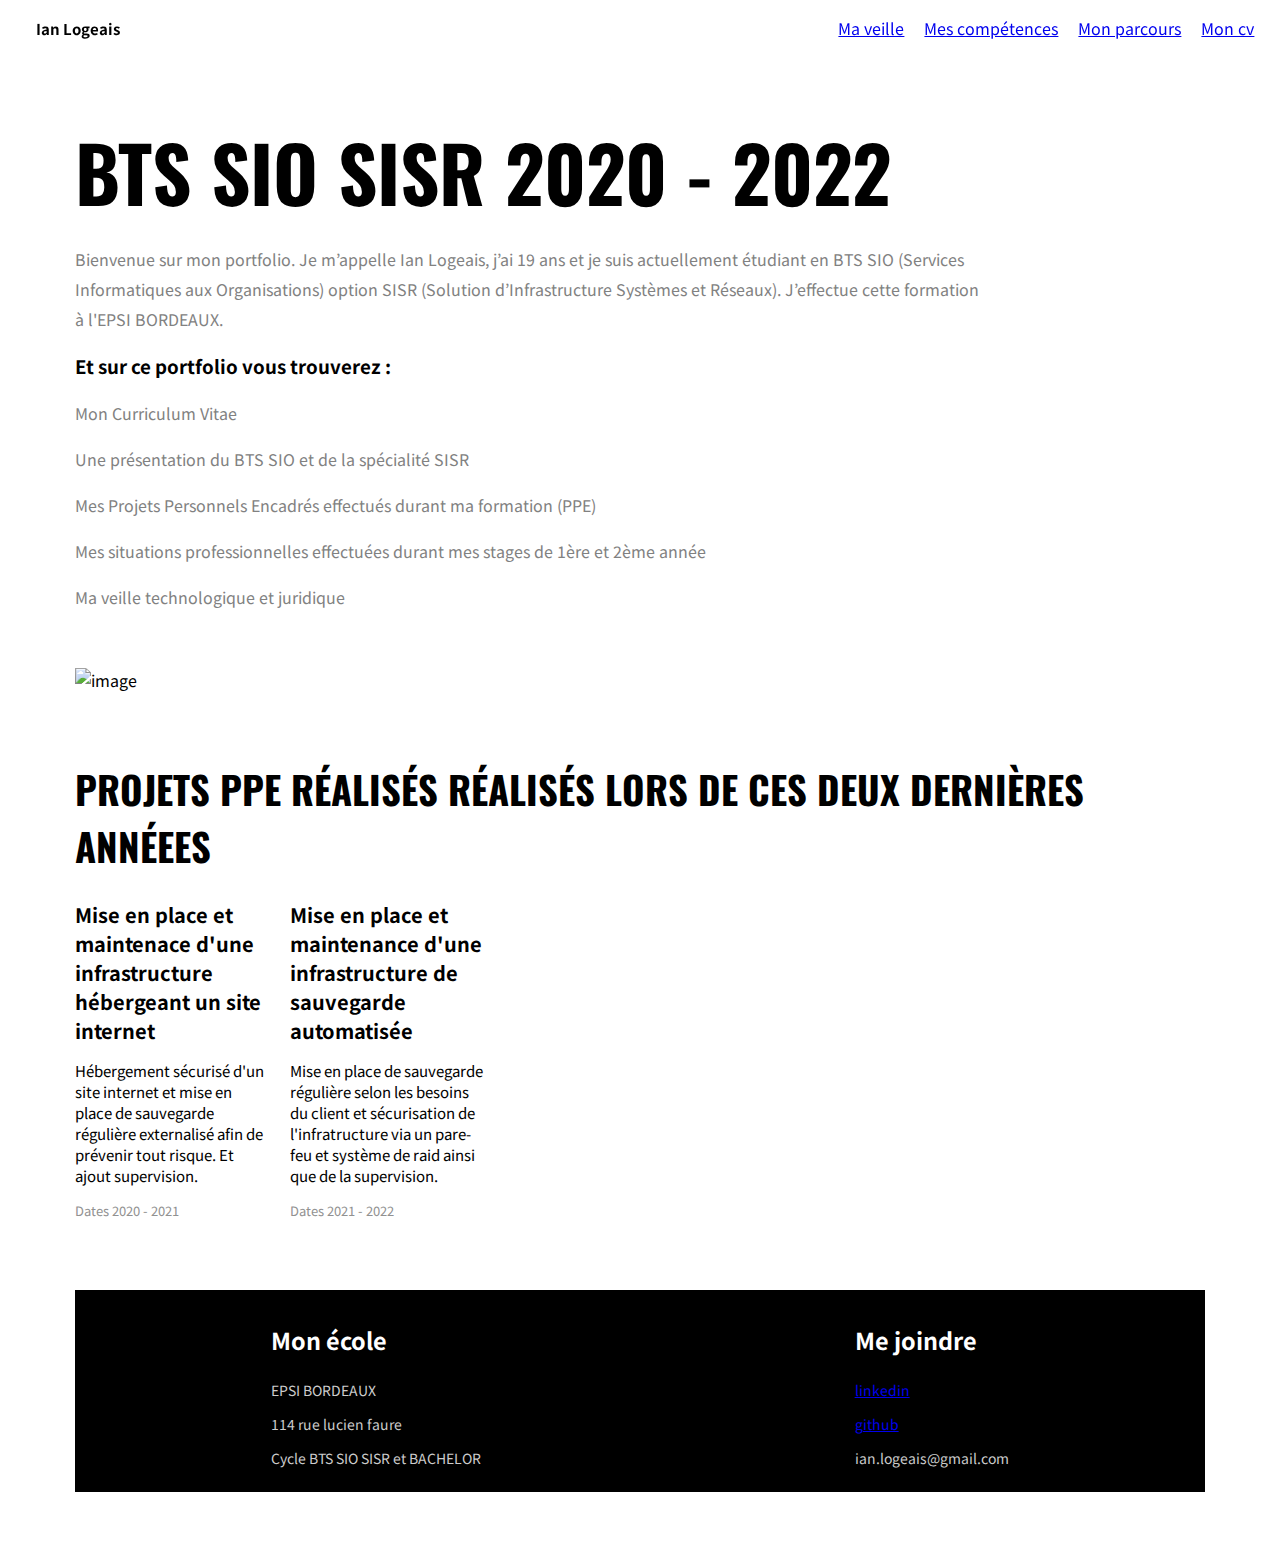
==== index.html @ 73c7ef36 "update cv" ====
<html lang="fr">
<head>
    <meta charset="UTF-8" />
    <meta http-equiv="X-UA-Compatible" content="IE=edge" />
    <meta name="viewport" content="width=device-width, initial-scale=1.0" />
    <link rel="stylesheet" href="/static/styles/style.css" />
    <title>
        Ian LOGEAIS portfolio
    </title>
</head>
<body>
<nav>
    <div class="profile">
        <h1>Ian Logeais</h1>
    </div>

    <ul>
        <li><a href="/static/veille.html">Ma veille</a></li>
        <li><a href="/static/competence.html">Mes compétences</a></li>
        <li><a href="/static/parcours.html">Mon parcours</a></li>
        <li><a href="/static/cv.html">Mon cv</a></li>
    </ul>
</nav>

<section class="page-content">
    <header>
        <h1>BTS SIO SISR 2020 - 2022</h1>
        <p>
            Bienvenue sur mon portfolio.

    Je m’appelle Ian Logeais, j’ai 19 ans et je suis actuellement étudiant en BTS SIO (Services Informatiques aux Organisations) option SISR (Solution d’Infrastructure Systèmes et Réseaux). J’effectue cette formation à l'EPSI BORDEAUX. 
</p>
    <h3>Et sur ce portfolio vous trouverez :</h3>
    </p>
    <p>
    Mon Curriculum Vitae   
    </p>

    <p>
    Une présentation du BTS SIO et de la spécialité SISR
    </p>
    <p>
    Mes Projets Personnels Encadrés effectués durant ma formation (PPE)
    </p>
    <p>
    Mes situations professionnelles effectuées durant mes stages de 1ère et 2ème année
    </p>
    <p>
    Ma veille technologique et juridique
    </p>

        </p>
    </header>

    <section class="presentation-image">
        <img src="https://i.ibb.co/RbGysWw/main-image.jpg" alt="image" />
    </section>

    <section class="projects-section">
        <h1>Projets PPE réalisés réalisés lors de ces deux dernières annéees</h1>
        <div class="projects">
            <div class="project">
                <h4>Mise en place et maintenace d'une infrastructure hébergeant un site internet</h4>
                <p class="description">
                    Hébergement sécurisé d'un site internet et mise en place de sauvegarde régulière externalisé afin de prévenir tout risque. Et ajout supervision.
                </p>
                <p class="dates">Dates 2020 - 2021</p>
            </div>
            <div class="project">
                <h4>Mise en place et maintenance d'une infrastructure de sauvegarde automatisée</h4>
                <p class="description">
                    Mise en place de sauvegarde régulière selon les besoins du client et sécurisation de l'infratructure via un pare-feu et système de raid ainsi que de la supervision.
                </p>
                <p class="dates">Dates 2021 - 2022</p>
            </div>
        </div>
</section>

<footer>
    <div class="colonne">
        <h3>Mon école</h3>
        <p>EPSI BORDEAUX</p>
        <p>114 rue lucien faure</p>
        <p>Cycle BTS SIO SISR et BACHELOR</p>
    </div>
 
    <div class="colonne">
        <h3>Me joindre</h3>
        <p><a href="https://www.linkedin.com/in/ian-logeais-9b545a209/">linkedin</a></p>
        <p><a href="https://github.com/ianlogeais">github</a></p>
        <p>ian.logeais@gmail.com</p>
    </div>
</footer>
</section>
</body>
---- static/styles/style.css ----
@import url('https://fonts.googleapis.com/css2?family=Noto+Sans+JP:wght@300;400&family=Oswald:wght@300&display=swap');

body {
    font-family: 'Noto Sans JP', sans-serif;
    padding: 0 2%;
    margin: 0;
}

nav {
    display: flex;
    flex-wrap: wrap;
    justify-content: space-between;
    align-items: center;
    background-color: white;
    position: sticky;
    top: 0;
    list-style-type: none;
    color: black;
}
nav .profile {
    display: flex;
    align-items: center;
}
nav .profile img {
    width: 40px;
    height: 40px;
    border-radius: 50%;
}
nav .profile h1 {
    margin-left: 10px;
    font-size: 15px;
}
nav ul {
    display: flex;
    list-style-type: none;
}
nav ul li {
    margin-left: 20px;
    cursor: pointer;
    border-bottom: 1px solid #fff;
}


li {
    color: black;
}

nav ul li:hover {
    border-bottom-color: #000;
    color: #000;
}

h4 {
    font-size: 20px;
}
.page-content {
    margin: 4%;
}
.page-content header {
    margin-top: 5%;
    max-width: 80%;
}
.page-content header h1 {
    margin: 0;
    text-transform: uppercase;
    font-family: 'Oswald', sans-serif;
    font-size: 6vw;
}
.page-content header p {
    line-height: 30px;
    color: #818181;
}
.page-content header button {
    background-color: inherit;
    border: none;
    outline: none;
    padding: 0;
    font-size: 15px;
    font-weight: bold;
    padding-bottom: 5px;
    border-bottom: 1px solid #ccc;
    cursor: pointer;
}
.page-content header button:hover {
    color: #ccc;
    border-bottom-color: #000;
}
.page-content .presentation-image {
    margin-top: 5%;
}
.page-content .presentation-image img {
    max-width: 100%;
    height: auto;
}

.page-content .projects-section {
    margin-top: 6%;
}
.page-content .projects-section h1 {
    font-family: 'Oswald', sans-serif;
    text-transform: uppercase;
    font-size: 3vw;
}
.page-content .projects-section .projects {
    display: flex;
    flex-wrap: wrap;
}
.page-content .projects-section .project {
    margin-right: 20px;
    max-width: 195px;
}
.page-content .projects-section .project h4 {
    margin: 0;
}
.page-content .projects-section .project .description {
    font-size: 15px;
}
.page-content .projects-section .project .dates {
    font-size: 13px;
    color: rgb(145, 145, 145);
}

footer {
    margin-top: 5%;
    display: flex;
    flex-wrap: wrap;
    justify-content: space-around;
    padding: 10px;
    background-color: #000;
    color: white;
    font-size: 20px;
}
footer .colonne p {
    font-size: 14px !important;
    color: #ccc;
    cursor: pointer;
}


footer .colonne p:hover {
    color: #fff;
}

@media screen and (max-width: 700px) {
    nav {
        justify-content: center;
    }
    nav ul {
        display: none;
    }

    .page-content header {
        margin-top: 10%;
        max-width: 100%;
    }
    .page-content .projects-section {
        margin-top: 15%;
    }
    .page-content .projects-section h1 {
        font-size: 1.5em;
    }
    .page-content .projects-section .project {
        margin-right: 0;
        margin-bottom: 20px;
        max-width: 100%;
    }
    .page-content .projects-section .project .description {
        font-size: 13px;
    }

    footer {
        justify-content: flex-start;
    }
    footer .column {
        width: 80%;
    }
}

@keyframes tonext {
    75% {
      left: 0;
    }
    95% {
      left: 100%;
    }
    98% {
      left: 100%;
    }
    99% {
      left: 0;
    }
  }
  
  @keyframes tostart {
    75% {
      left: 0;
    }
    95% {
      left: -300%;
    }
    98% {
      left: -300%;
    }
    99% {
      left: 0;
    }
  }
  
  @keyframes snap {
    96% {
      scroll-snap-align: center;
    }
    97% {
      scroll-snap-align: none;
    }
    99% {
      scroll-snap-align: none;
    }
    100% {
      scroll-snap-align: center;
    }
  }
  

  
  * {
    box-sizing: border-box;
    scrollbar-color: transparent transparent; /* thumb and track color */
    scrollbar-width: 0px;
  }
  
  *::-webkit-scrollbar {
    width: 0;
  }
  
  *::-webkit-scrollbar-track {
    background: transparent;
  }
  
  *::-webkit-scrollbar-thumb {
    background: transparent;
    border: none;
  }
  
  * {
    -ms-overflow-style: none;
  }
  
  ol, li {
    list-style: none;
    margin: 0;
    padding: 0;
  }
  
  .carousel {
    position: relative;
    padding-top: 75%;
    filter: drop-shadow(0 0 10px #0003);
    perspective: 100px;
    margin-top: 50px;
  }
  
  .carousel__viewport {
    position: absolute;
    top: 0;
    right: 0;
    bottom: 0;
    left: 0;
    display: flex;
    overflow-x: scroll;
    counter-reset: item;
    scroll-behavior: smooth;
    scroll-snap-type: x mandatory;
  }
  
  .carousel__slide {
    position: relative;
    flex: 0 0 100%;
    width: 100%;
    background-color: #f99;
    counter-increment: item;
  }
  
  .carousel__slide:nth-child(even) {
    background-color: #99f;
  }
  
  .carousel__slide:before {
    content: counter(item);
    position: absolute;
    top: 50%;
    left: 50%;
    transform: translate3d(-50%,-40%,70px);
    color: #fff;
    font-size: 2em;
  }
  
  .carousel__snapper {
    position: absolute;
    top: 0;
    left: 0;
    width: 100%;
    height: 100%;
    scroll-snap-align: center;
  }
  
  @media (hover: hover) {
    .carousel__snapper {
      animation-name: tonext, snap;
      animation-timing-function: ease;
      animation-duration: 4s;
      animation-iteration-count: infinite;
    }
  
    .carousel__slide:last-child .carousel__snapper {
      animation-name: tostart, snap;
    }
  }
  
  @media (prefers-reduced-motion: reduce) {
    .carousel__snapper {
      animation-name: none;
    }
  }
  
  .carousel:hover .carousel__snapper,
  .carousel:focus-within .carousel__snapper {
    animation-name: none;
  }
  
  .carousel__navigation {
    position: absolute;
    right: 0;
    bottom: 0;
    left: 0;
    text-align: center;
  }
  
  .carousel__navigation-list,
  .carousel__navigation-item {
    display: inline-block;
  }
  
  .carousel__navigation-button {
    display: inline-block;
    width: 1.5rem;
    height: 1.5rem;
    background-color: #333;
    background-clip: content-box;
    border: 0.25rem solid transparent;
    border-radius: 50%;
    font-size: 0;
    transition: transform 0.1s;
  }
  
  .carousel::before,
  .carousel::after,
  .carousel__prev,
  .carousel__next {
    position: absolute;
    top: 0;
    margin-top: 37.5%;
    width: 4rem;
    height: 4rem;
    transform: translateY(-50%);
    border-radius: 50%;
    font-size: 0;
    outline: 0;
  }
  
  .carousel::before,
  .carousel__prev {
    left: -1rem;
  }
  
  .carousel::after,
  .carousel__next {
    right: -1rem;
  }
  
  .carousel::before,
  .carousel::after {
    content: '';
    z-index: 1;
    background-color: #333;
    background-size: 1.5rem 1.5rem;
    background-repeat: no-repeat;
    background-position: center center;
    color: #fff;
    font-size: 2.5rem;
    line-height: 4rem;
    text-align: center;
    pointer-events: none;
  }
  
  .carousel::before {
    background-image: url("data:image/svg+xml,%3Csvg viewBox='0 0 100 100' xmlns='http://www.w3.org/2000/svg'%3E%3Cpolygon points='0,50 80,100 80,0' fill='%23fff'/%3E%3C/svg%3E");
  }
  
  .carousel::after {
    background-image: url("data:image/svg+xml,%3Csvg viewBox='0 0 100 100' xmlns='http://www.w3.org/2000/svg'%3E%3Cpolygon points='100,50 20,100 20,0' fill='%23fff'/%3E%3C/svg%3E");
  }
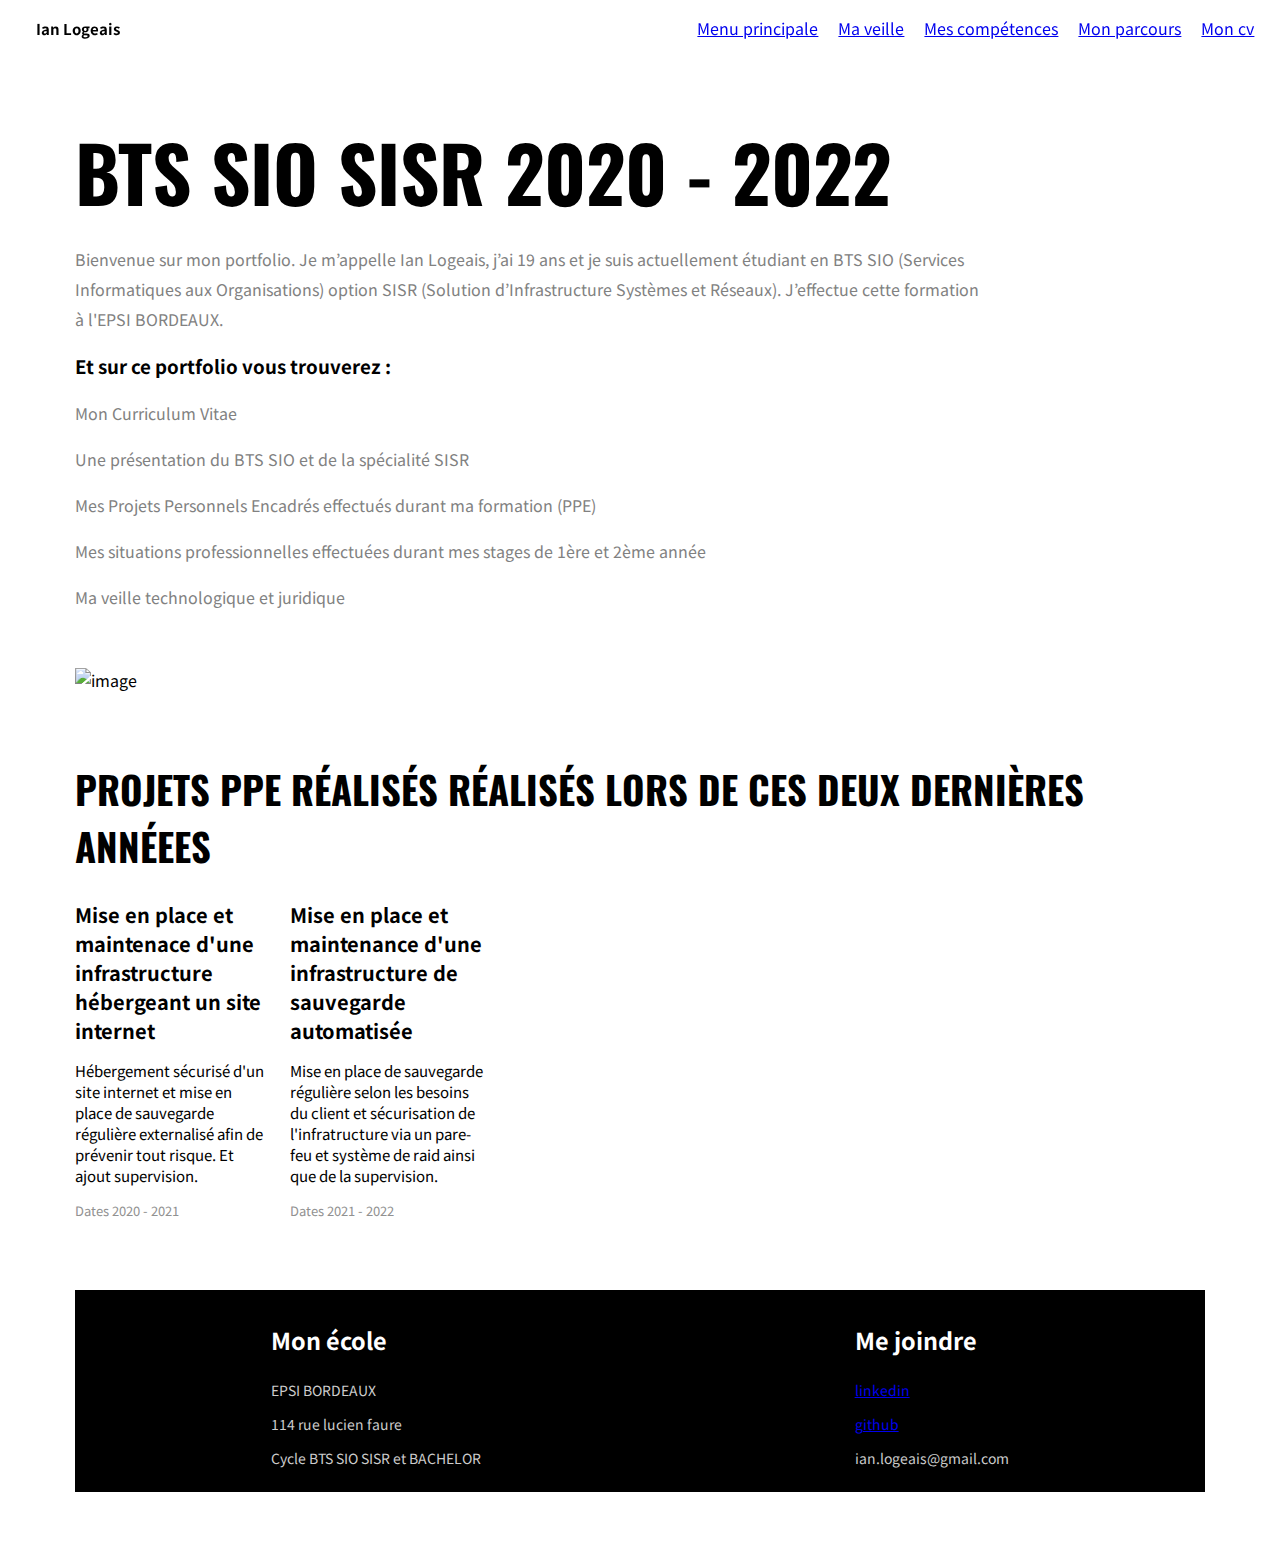
==== commit e526d16e: "Premier commit" ====
--- a/index.html
+++ b/index.html
@@ -15,6 +15,7 @@
     </div>
 
     <ul>
+        <li><a href="index.html">Menu principale</a></li>
         <li><a href="/static/veille.html">Ma veille</a></li>
         <li><a href="/static/competence.html">Mes compétences</a></li>
         <li><a href="/static/parcours.html">Mon parcours</a></li>
--- a/static/styles/style.css
+++ b/static/styles/style.css
@@ -219,185 +219,4 @@
     100% {
       scroll-snap-align: center;
     }
-  }
-  
-
-  
-  * {
-    box-sizing: border-box;
-    scrollbar-color: transparent transparent; /* thumb and track color */
-    scrollbar-width: 0px;
-  }
-  
-  *::-webkit-scrollbar {
-    width: 0;
-  }
-  
-  *::-webkit-scrollbar-track {
-    background: transparent;
-  }
-  
-  *::-webkit-scrollbar-thumb {
-    background: transparent;
-    border: none;
-  }
-  
-  * {
-    -ms-overflow-style: none;
-  }
-  
-  ol, li {
-    list-style: none;
-    margin: 0;
-    padding: 0;
-  }
-  
-  .carousel {
-    position: relative;
-    padding-top: 75%;
-    filter: drop-shadow(0 0 10px #0003);
-    perspective: 100px;
-    margin-top: 50px;
-  }
-  
-  .carousel__viewport {
-    position: absolute;
-    top: 0;
-    right: 0;
-    bottom: 0;
-    left: 0;
-    display: flex;
-    overflow-x: scroll;
-    counter-reset: item;
-    scroll-behavior: smooth;
-    scroll-snap-type: x mandatory;
-  }
-  
-  .carousel__slide {
-    position: relative;
-    flex: 0 0 100%;
-    width: 100%;
-    background-color: #f99;
-    counter-increment: item;
-  }
-  
-  .carousel__slide:nth-child(even) {
-    background-color: #99f;
-  }
-  
-  .carousel__slide:before {
-    content: counter(item);
-    position: absolute;
-    top: 50%;
-    left: 50%;
-    transform: translate3d(-50%,-40%,70px);
-    color: #fff;
-    font-size: 2em;
-  }
-  
-  .carousel__snapper {
-    position: absolute;
-    top: 0;
-    left: 0;
-    width: 100%;
-    height: 100%;
-    scroll-snap-align: center;
-  }
-  
-  @media (hover: hover) {
-    .carousel__snapper {
-      animation-name: tonext, snap;
-      animation-timing-function: ease;
-      animation-duration: 4s;
-      animation-iteration-count: infinite;
-    }
-  
-    .carousel__slide:last-child .carousel__snapper {
-      animation-name: tostart, snap;
-    }
-  }
-  
-  @media (prefers-reduced-motion: reduce) {
-    .carousel__snapper {
-      animation-name: none;
-    }
-  }
-  
-  .carousel:hover .carousel__snapper,
-  .carousel:focus-within .carousel__snapper {
-    animation-name: none;
-  }
-  
-  .carousel__navigation {
-    position: absolute;
-    right: 0;
-    bottom: 0;
-    left: 0;
-    text-align: center;
-  }
-  
-  .carousel__navigation-list,
-  .carousel__navigation-item {
-    display: inline-block;
-  }
-  
-  .carousel__navigation-button {
-    display: inline-block;
-    width: 1.5rem;
-    height: 1.5rem;
-    background-color: #333;
-    background-clip: content-box;
-    border: 0.25rem solid transparent;
-    border-radius: 50%;
-    font-size: 0;
-    transition: transform 0.1s;
-  }
-  
-  .carousel::before,
-  .carousel::after,
-  .carousel__prev,
-  .carousel__next {
-    position: absolute;
-    top: 0;
-    margin-top: 37.5%;
-    width: 4rem;
-    height: 4rem;
-    transform: translateY(-50%);
-    border-radius: 50%;
-    font-size: 0;
-    outline: 0;
-  }
-  
-  .carousel::before,
-  .carousel__prev {
-    left: -1rem;
-  }
-  
-  .carousel::after,
-  .carousel__next {
-    right: -1rem;
-  }
-  
-  .carousel::before,
-  .carousel::after {
-    content: '';
-    z-index: 1;
-    background-color: #333;
-    background-size: 1.5rem 1.5rem;
-    background-repeat: no-repeat;
-    background-position: center center;
-    color: #fff;
-    font-size: 2.5rem;
-    line-height: 4rem;
-    text-align: center;
-    pointer-events: none;
-  }
-  
-  .carousel::before {
-    background-image: url("data:image/svg+xml,%3Csvg viewBox='0 0 100 100' xmlns='http://www.w3.org/2000/svg'%3E%3Cpolygon points='0,50 80,100 80,0' fill='%23fff'/%3E%3C/svg%3E");
-  }
-  
-  .carousel::after {
-    background-image: url("data:image/svg+xml,%3Csvg viewBox='0 0 100 100' xmlns='http://www.w3.org/2000/svg'%3E%3Cpolygon points='100,50 20,100 20,0' fill='%23fff'/%3E%3C/svg%3E");
-  }
-    +  }  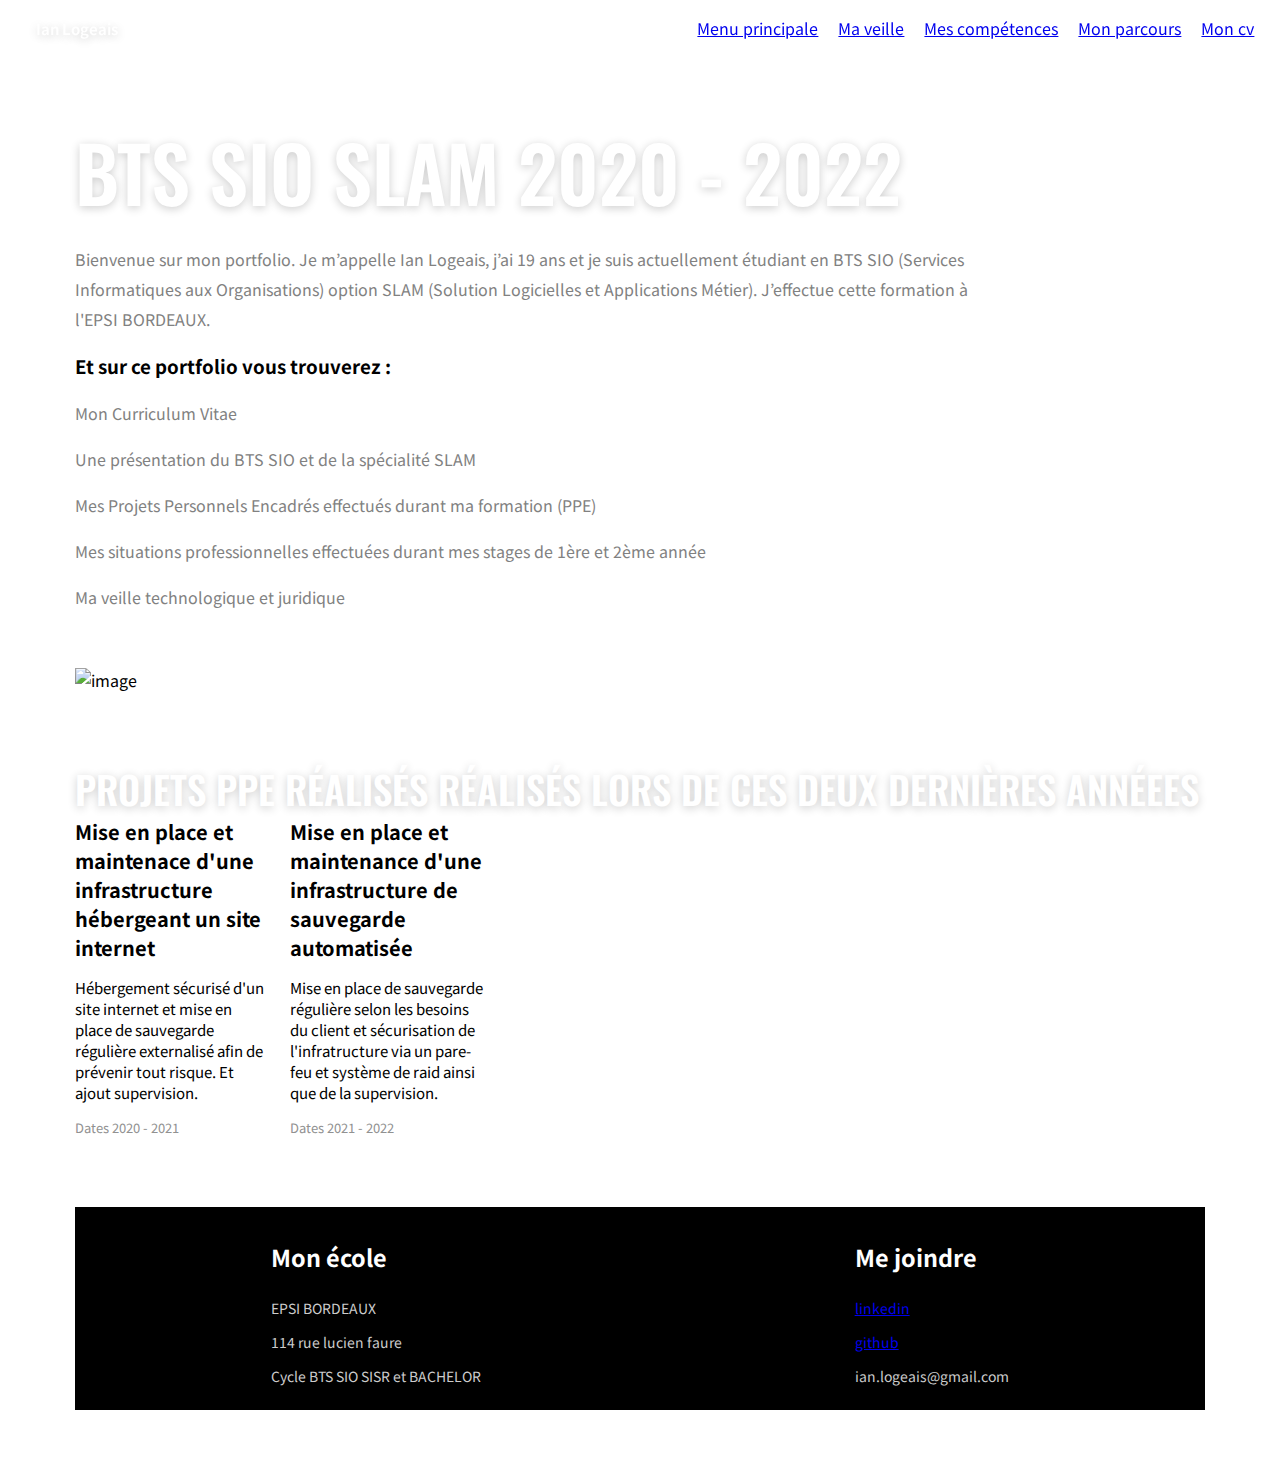
==== commit d457f9f5: "changement" ====
--- a/index.html
+++ b/index.html
@@ -25,11 +25,11 @@
 
 <section class="page-content">
     <header>
-        <h1>BTS SIO SISR 2020 - 2022</h1>
+        <h1>BTS SIO SLAM 2020 - 2022</h1>
         <p>
             Bienvenue sur mon portfolio.
 
-    Je m’appelle Ian Logeais, j’ai 19 ans et je suis actuellement étudiant en BTS SIO (Services Informatiques aux Organisations) option SISR (Solution d’Infrastructure Systèmes et Réseaux). J’effectue cette formation à l'EPSI BORDEAUX. 
+    Je m’appelle Ian Logeais, j’ai 19 ans et je suis actuellement étudiant en BTS SIO (Services Informatiques aux Organisations) option SLAM (Solution Logicielles et Applications Métier). J’effectue cette formation à l'EPSI BORDEAUX. 
 </p>
     <h3>Et sur ce portfolio vous trouverez :</h3>
     </p>
@@ -38,7 +38,7 @@
     </p>
 
     <p>
-    Une présentation du BTS SIO et de la spécialité SISR
+    Une présentation du BTS SIO et de la spécialité SLAM
     </p>
     <p>
     Mes Projets Personnels Encadrés effectués durant ma formation (PPE)
@@ -74,7 +74,7 @@
                 </p>
                 <p class="dates">Dates 2021 - 2022</p>
             </div>
-        </div>
+    </div>
 </section>
 
 <footer>
--- a/static/styles/style.css
+++ b/static/styles/style.css
@@ -219,4 +219,112 @@
     100% {
       scroll-snap-align: center;
     }
-  }  +  }  
+
+
+#album-rotator {
+    width: 1000px;
+    float: left;
+    white-space: nowrap;
+    overflow: hidden;
+    position: relative;
+    word-break: keep-all;
+    padding: 2rem 0;
+}
+#album-rotator-holder {
+    position: relative;
+    user-select: none;
+    will-change: transform;
+    /* transition: all 0.01s ease-out; */
+    /* transition: all 0.01s linear; */
+}
+
+div#album-rotator-holder {}
+#album-rotator:after {
+    content: '';
+    position: absolute;
+    top: 0;
+    left: 0;
+    width: 100%;
+    height: 100%;
+    pointer-events: none;
+    background: linear-gradient(-90deg, #161231 5%, transparent 40%);
+}
+.album-item {
+    word-break: keep-all;
+    background: black;
+    box-shadow: 0 2px 30px rgba(0,0,0,0.5);
+    position: relative;
+    width: 250px;
+    -webkit-user-drag: none;
+    user-drag: none;
+    height: 300px;
+    user-select: none;
+    border-radius: 10px;
+    white-space: nowrap;
+    overflow: hidden;
+    display: inline-block;
+    margin: 0 3rem 0 0;
+    transition: all 0.2s ease-out;
+    transform: scale(1);
+}
+
+.album-item:hover {
+    transform: scale(1.02);
+}
+.album-details {
+    background: transparent;
+    position: absolute;
+    top: 0;
+    left: 0;
+    width: 100%;
+    text-shadow: 0 2px 15px rgba(0,0,0,0.5);
+    padding: 1rem;
+    white-space: initial;
+    float: left;
+    box-sizing: border-box;
+    color: white;
+    height: 100%;
+    font-size: 2.5rem;
+    font-weight: 600;
+    z-index: 99;
+}
+.title {
+    font-weight: 900;
+    display: inline-block;
+    width: 100%;
+}
+.subtitle {
+    font-weight: 100;
+    line-height: 1.25rem;
+}
+.subtext {
+    font-size: 1.1167rem;
+    position: absolute;
+    bottom: 0;
+    left: 0;
+    padding: 1.25rem 1rem;
+    width: 100%;
+    white-space: initial;
+    letter-spacing: 0;
+    box-sizing: border-box;
+    font-weight: 400;
+}
+.icon {
+    font-size: 1rem;
+    line-height: 1rem;
+    display: block;
+    padding: 0 0 0.5rem 0;
+}
+canvas {
+    position: absolute;
+    top: 0;
+    left: 0;
+}
+h1 {
+    font-size: 2.5rem;
+    color: white;
+    margin: 0;
+    font-weight: 600;
+    text-shadow: 0 2px 10px rgba(0,0,0,0.2);
+}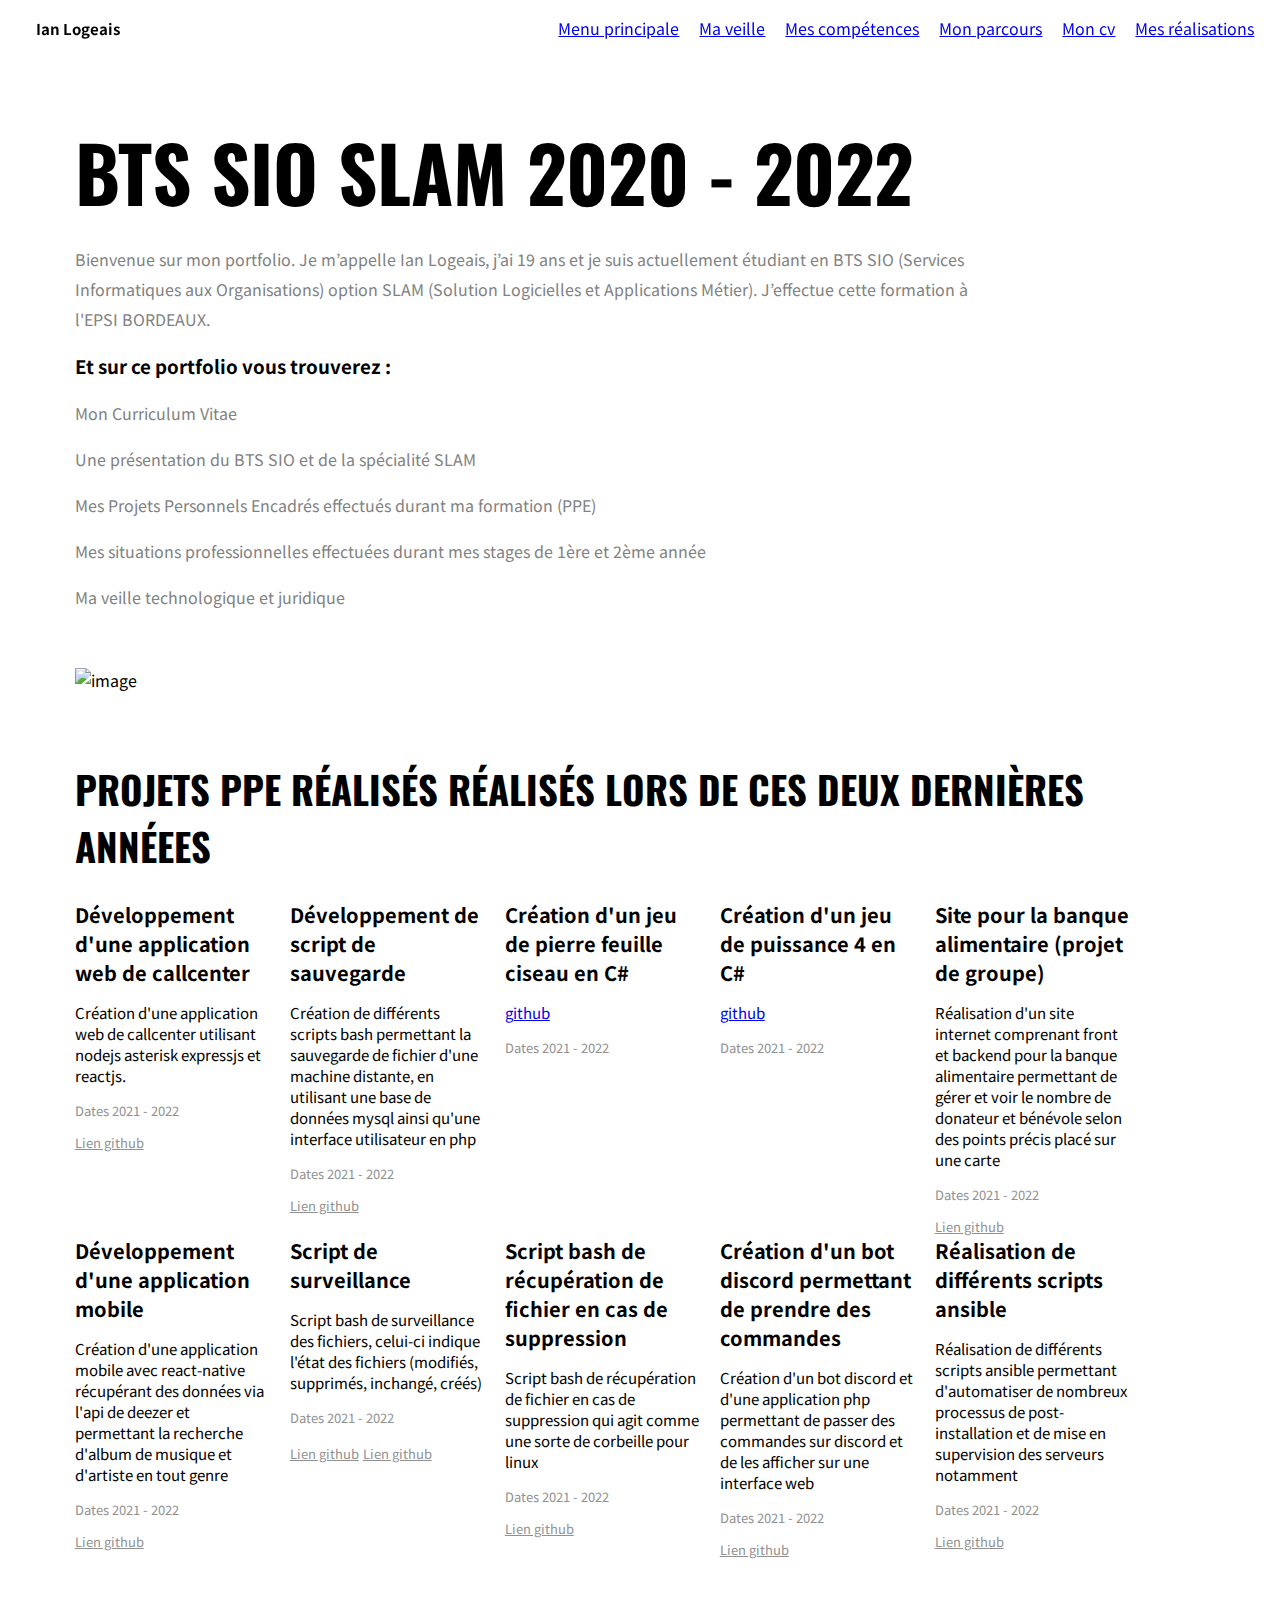
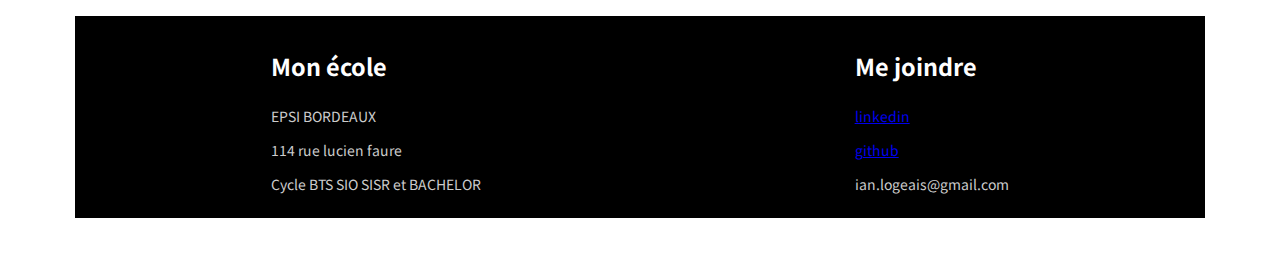
==== commit e0323f73: "page realisations + lien github projets" ====
--- a/index.html
+++ b/index.html
@@ -15,11 +15,12 @@
     </div>
 
     <ul>
-        <li><a href="index.html">Menu principale</a></li>
+        <li><a href="../index.html">Menu principale</a></li>
         <li><a href="/static/veille.html">Ma veille</a></li>
         <li><a href="/static/competence.html">Mes compétences</a></li>
         <li><a href="/static/parcours.html">Mon parcours</a></li>
         <li><a href="/static/cv.html">Mon cv</a></li>
+        <li><a href="/static/realisations.html">Mes réalisations</a></li>
     </ul>
 </nav>
 
@@ -61,19 +62,100 @@
         <h1>Projets PPE réalisés réalisés lors de ces deux dernières annéees</h1>
         <div class="projects">
             <div class="project">
-                <h4>Mise en place et maintenace d'une infrastructure hébergeant un site internet</h4>
+                <h4>Développement d'une application web de callcenter</h4>
                 <p class="description">
-                    Hébergement sécurisé d'un site internet et mise en place de sauvegarde régulière externalisé afin de prévenir tout risque. Et ajout supervision.
+                    Création d'une application web de callcenter utilisant nodejs asterisk expressjs et reactjs.
                 </p>
-                <p class="dates">Dates 2020 - 2021</p>
+                <p class="dates">Dates 2021 - 2022</p>
+                <a href="https://github.com/ianlogeais/Callcenter" class="dates">Lien github</a>
             </div>
+
             <div class="project">
-                <h4>Mise en place et maintenance d'une infrastructure de sauvegarde automatisée</h4>
+                <h4>Développement de script de sauvegarde</h4>
                 <p class="description">
-                    Mise en place de sauvegarde régulière selon les besoins du client et sécurisation de l'infratructure via un pare-feu et système de raid ainsi que de la supervision.
+                    Création de différents scripts bash permettant la sauvegarde de fichier d'une machine distante, en utilisant une base de données mysql ainsi qu'une interface utilisateur en php
+                </p>
+                <p class="dates">Dates 2021 - 2022</p>
+                <a href="https://github.com/ianlogeais/savecorp" class="dates">Lien github</a>
+            </div>
+
+            <div class="project">
+                <h4>Création d'un jeu de pierre feuille ciseau en C#</h4>
+                <p class="description">  
+                    <a href="https://github.com/ianlogeais/C-pierre-feuille-ciseau-objet">github</a>
                 </p>
                 <p class="dates">Dates 2021 - 2022</p>
             </div>
+
+            <div class="project">
+                <h4>Création d'un jeu de puissance 4 en C#</h4>
+                <p class="description">  
+                    <a href="https://github.com/ianlogeais/Puissance-4">github</a>
+                </p>
+                <p class="dates">Dates 2021 - 2022</p>
+            </div>
+
+            <div class="project">
+                <h4>Site pour la banque alimentaire (projet de groupe)</h4>
+                <p class="description">  
+                    Réalisation d'un site internet comprenant front et backend pour la banque
+                    alimentaire permettant de gérer et voir le nombre de donateur et bénévole
+                    selon des points précis placé sur une carte                </p>
+                <p class="dates">Dates 2021 - 2022</p>
+                <a href="https://github.com/ianlogeais/Projtranversal-dev-appli-web" class="dates">Lien github</a>
+            </div>
+
+            <div class="project">
+                <h4>Développement d'une application mobile</h4>
+                <p class="description">  
+                    Création d'une application mobile avec react-native récupérant des
+                    données via l'api de deezer et permettant la recherche d'album de
+                    musique et d'artiste en tout genre              </p>
+                <p class="dates">Dates 2021 - 2022</p>
+                <a href="https://github.com/ianlogeais/app_mobile" class="dates">Lien github</a>
+            </div>
+
+            <div class="project">
+                <h4>Script de surveillance</h4>
+                <p class="description">  
+                    Script bash de surveillance des fichiers, celui-ci indique l'état des fichiers
+                    (modifiés, supprimés, inchangé, créés)
+                </p>
+                <p class="dates">Dates 2021 - 2022</p>
+                <a href="https://github.com/ianlogeais/Bash-script-file-surveillance" class="dates">Lien github</a>
+                <a href="https://github.com/ianlogeais/Bash-inventory-script/blob/main/check.sh" class="dates">Lien github</a>
+            </div>
+
+            <div class="project">
+                <h4>Script bash de récupération de fichier en cas de suppression</h4>
+                <p class="description">  
+                    Script bash de récupération de fichier en cas de suppression qui agit comme une sorte de corbeille pour linux
+                </p>
+                <p class="dates">Dates 2021 - 2022</p>
+                <a href="https://github.com/ianlogeais/phoenix" class="dates">Lien github</a>
+            </div>
+
+
+            <div class="project">
+                <h4>Création d'un bot discord permettant de prendre des commandes</h4>
+                <p class="description">  
+                    Création d'un bot discord et d'une application php permettant de passer
+                    des commandes sur discord et de les afficher sur une interface web 
+                </p>
+                <p class="dates">Dates 2021 - 2022</p>
+                <a href="https://github.com/ianlogeais/code_irt" class="dates">Lien github</a>
+            </div>
+
+
+            <div class="project">
+                <h4>Réalisation de différents scripts ansible</h4>
+                <p class="description">  
+                    Réalisation de différents scripts ansible permettant d'automatiser de nombreux processus de post-installation et de mise en supervision des serveurs notamment
+                </p>
+                <p class="dates">Dates 2021 - 2022</p>
+                <a href="https://github.com/ianlogeais/ansible" class="dates">Lien github</a>
+            </div>  
+
     </div>
 </section>
 
--- a/static/styles/style.css
+++ b/static/styles/style.css
@@ -219,112 +219,4 @@
     100% {
       scroll-snap-align: center;
     }
-  }  
-
-
-#album-rotator {
-    width: 1000px;
-    float: left;
-    white-space: nowrap;
-    overflow: hidden;
-    position: relative;
-    word-break: keep-all;
-    padding: 2rem 0;
-}
-#album-rotator-holder {
-    position: relative;
-    user-select: none;
-    will-change: transform;
-    /* transition: all 0.01s ease-out; */
-    /* transition: all 0.01s linear; */
-}
-
-div#album-rotator-holder {}
-#album-rotator:after {
-    content: '';
-    position: absolute;
-    top: 0;
-    left: 0;
-    width: 100%;
-    height: 100%;
-    pointer-events: none;
-    background: linear-gradient(-90deg, #161231 5%, transparent 40%);
-}
-.album-item {
-    word-break: keep-all;
-    background: black;
-    box-shadow: 0 2px 30px rgba(0,0,0,0.5);
-    position: relative;
-    width: 250px;
-    -webkit-user-drag: none;
-    user-drag: none;
-    height: 300px;
-    user-select: none;
-    border-radius: 10px;
-    white-space: nowrap;
-    overflow: hidden;
-    display: inline-block;
-    margin: 0 3rem 0 0;
-    transition: all 0.2s ease-out;
-    transform: scale(1);
-}
-
-.album-item:hover {
-    transform: scale(1.02);
-}
-.album-details {
-    background: transparent;
-    position: absolute;
-    top: 0;
-    left: 0;
-    width: 100%;
-    text-shadow: 0 2px 15px rgba(0,0,0,0.5);
-    padding: 1rem;
-    white-space: initial;
-    float: left;
-    box-sizing: border-box;
-    color: white;
-    height: 100%;
-    font-size: 2.5rem;
-    font-weight: 600;
-    z-index: 99;
-}
-.title {
-    font-weight: 900;
-    display: inline-block;
-    width: 100%;
-}
-.subtitle {
-    font-weight: 100;
-    line-height: 1.25rem;
-}
-.subtext {
-    font-size: 1.1167rem;
-    position: absolute;
-    bottom: 0;
-    left: 0;
-    padding: 1.25rem 1rem;
-    width: 100%;
-    white-space: initial;
-    letter-spacing: 0;
-    box-sizing: border-box;
-    font-weight: 400;
-}
-.icon {
-    font-size: 1rem;
-    line-height: 1rem;
-    display: block;
-    padding: 0 0 0.5rem 0;
-}
-canvas {
-    position: absolute;
-    top: 0;
-    left: 0;
-}
-h1 {
-    font-size: 2.5rem;
-    color: white;
-    margin: 0;
-    font-weight: 600;
-    text-shadow: 0 2px 10px rgba(0,0,0,0.2);
-}+  } 